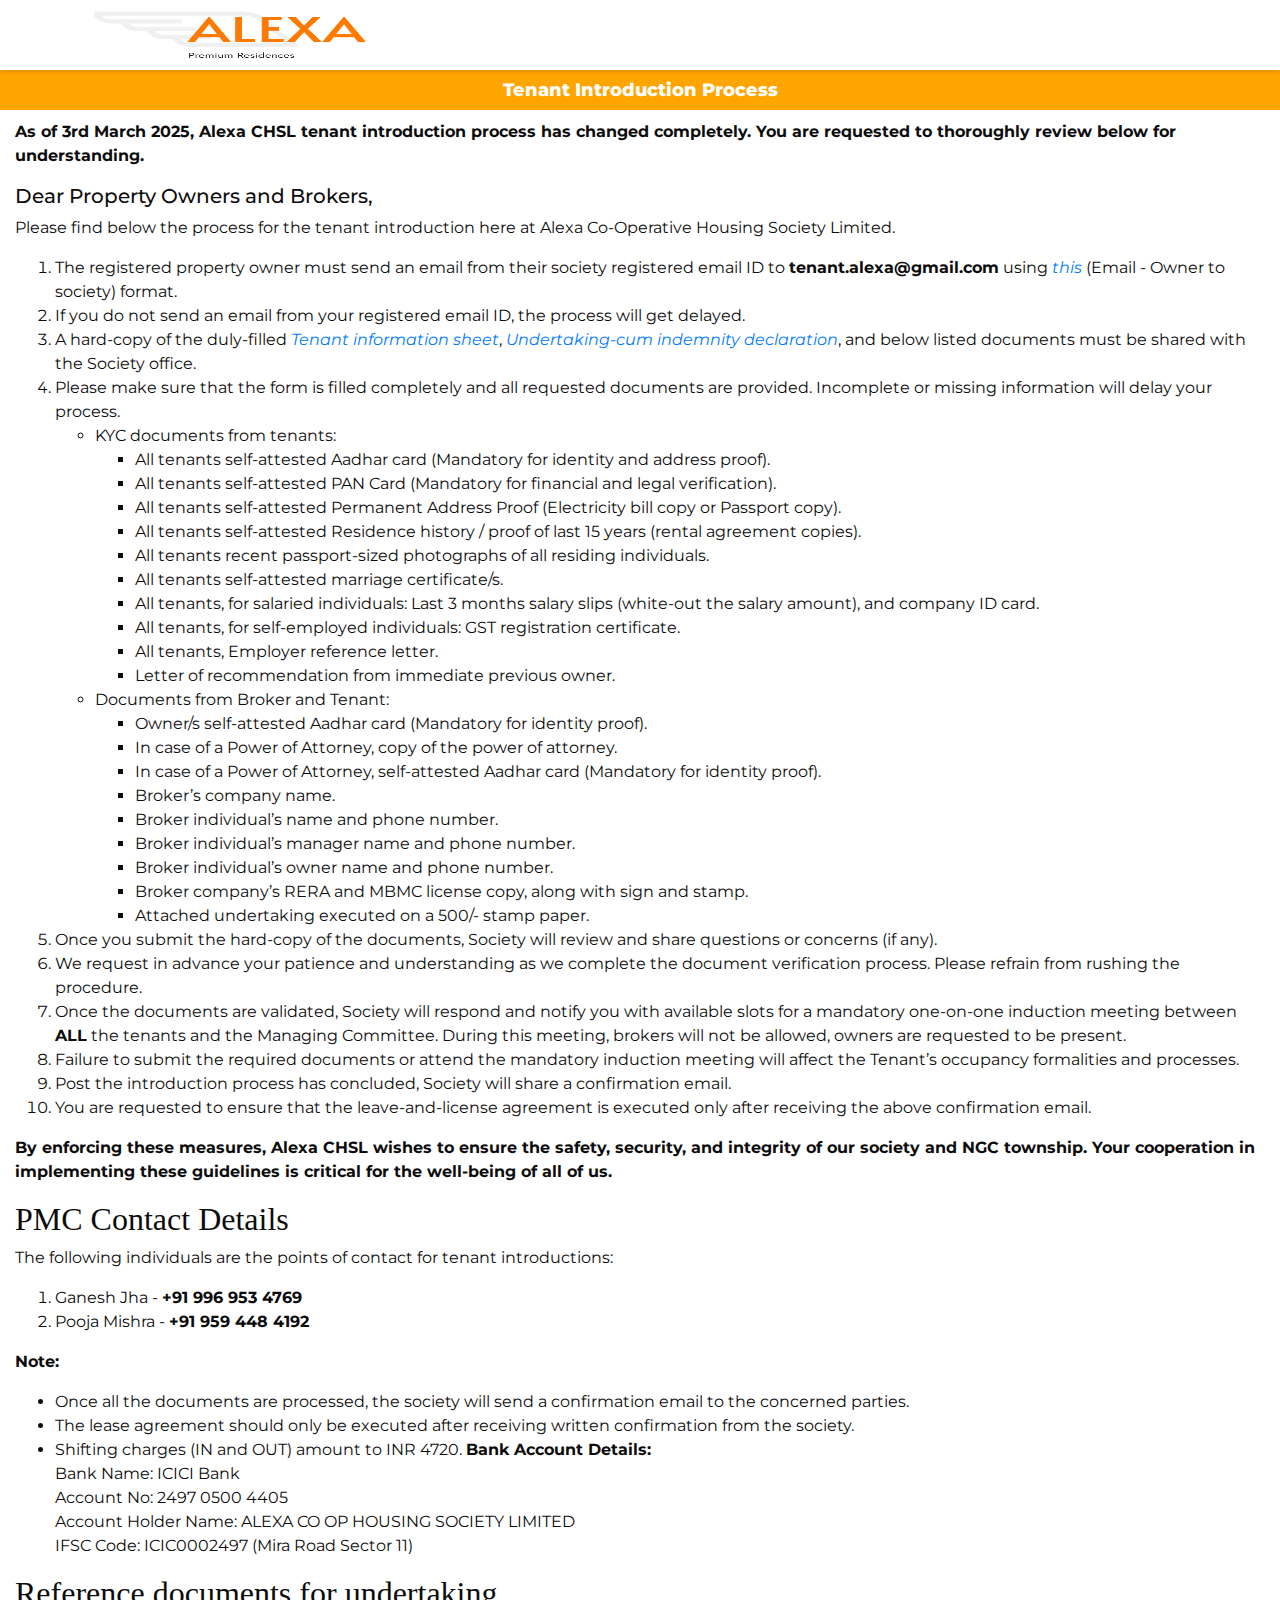
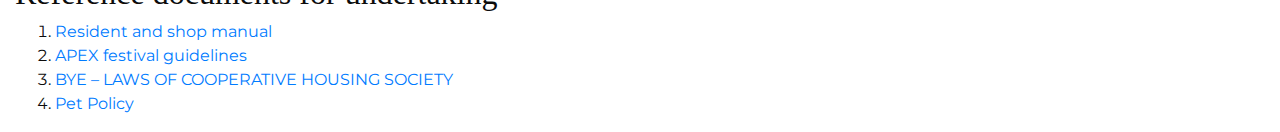
==== ti.html @ 5bb57ab9 "Create ti.html" ====
<!DOCTYPE html>
<html lang="en">
<head>
    <!-- Basic Meta Tags -->
    <meta charset="utf-8" />
    <meta http-equiv="X-UA-Compatible" content="IE=edge" />
    
    <!-- Mobile and Responsive Meta Tags -->
    <meta name="viewport" content="width=device-width, initial-scale=1, shrink-to-fit=no" />

    <!-- Site Meta Tags -->
    <meta name="keywords" content="housing, society, tenant, introduction, security" />
    <meta name="description" content="Tenant Introduction Process at Alexa Housing Society" />
    <meta name="author" content="Alexa Housing Society" />

    <!-- Favicon -->
    <link rel="shortcut icon" href="images/favicon.png" type="image/png" />

    <title>Alexa Housing Society - Tenant Introduction</title>

    <!-- External Stylesheets -->
    <link rel="stylesheet" type="text/css" href="css/bootstrap.css" />
    <link href="css/font-awesome.min.css" rel="stylesheet" />
    <link href="css/style.css" rel="stylesheet" />
    <link href="css/responsive.css" rel="stylesheet" />
</head>
<body class="sub_page">

    <!-- Hero Area Section -->
    <div class="hero_area">
        <!-- Header Section -->
        <header class="header_section">
            <div class="container" style="padding-left: 15px; padding-right: 15px;">
                <nav class="navbar navbar-expand-lg custom_nav-container">
                    <a class="navbar-brand" href="index.html">
                        <img width="250" src="images/logo.png" alt="Alexa Housing Society Logo" />
                    </a>
                    <button class="navbar-toggler" type="button" data-toggle="collapse" data-target="#navbarSupportedContent" aria-controls="navbarSupportedContent" aria-expanded="false" aria-label="Toggle navigation">
                        <span></span>
                    </button>
                    <div class="collapse navbar-collapse" id="navbarSupportedContent">
                        <ul class="navbar-nav">
                            <!-- TODO: Add Menu options here -->
                        </ul>
                    </div>
                </nav>
            </div>
        </header>
        <!-- End Header Section -->
    </div>

    <!-- Inner Page Section -->
    <section class="inner_page_head" style="padding-left: 15px; padding-right: 15px;">
        <div class="container_fluid">
            <div class="row">
                <div class="col-md-12">
                    <div class="full">
                        <h3>Tenant Introduction Process</h3>
                    </div>
                </div>
            </div>
        </div>
    </section>
    <!-- End Inner Page Section -->

    <!-- Product Section (Tenant Process Details) -->
    <section class="product_section" style="padding-left: 15px; padding-right: 15px; padding-top: 10px;">
        <p><b> As of 3rd March 2025, Alexa CHSL tenant introduction process has changed completely. You are requested to thoroughly review below for understanding. </b></p>
        <h5 id="dear-owners-and-brokers">Dear Property Owners and Brokers,</h5>
        <p>Please find below the process for the tenant introduction here at Alexa Co-Operative Housing Society Limited.</p>

        <ol>
        <li>The registered property owner must send an email from their society registered email ID to <strong>tenant.alexa@gmail.com</strong> using <em><a href="./documents/owner-to-society-email.docx">this</a></em> (Email - Owner to society) format.</li>
        <li>If you do not send an email from your registered email ID, the process will get delayed.</li>
        <li>A hard-copy of the duly-filled <em><a href="./documents/tenant-information-sheet.docx">Tenant information sheet</a></em>, <em><a href="./documents/undertaking-cum-indemnity-declaration.docx">Undertaking-cum indemnity declaration</a></em>, and below listed documents must be shared with the Society office.</li>
        <li>Please make sure that the form is filled completely and all requested documents are provided. Incomplete or missing information will delay your process.</li>
        <ul>
            <li><span class="important">KYC documents from tenants:</span>
                <ul>
                    <li>All tenants self-attested Aadhar card (Mandatory for identity and address proof).</li>
                    <li>All tenants self-attested PAN Card (Mandatory for financial and legal verification).</li>
                    <li>All tenants self-attested Permanent Address Proof (Electricity bill copy or Passport copy).</li>
                    <li>All tenants self-attested Residence history / proof of last 15 years (rental agreement copies).</li>
                    <li>All tenants recent passport-sized photographs of all residing individuals.</li>
                    <li>All tenants self-attested marriage certificate/s.</li>
                    <li>All tenants, for salaried individuals: Last 3 months salary slips (white-out the salary amount), and company ID card.</li>
                    <li>All tenants, for self-employed individuals: GST registration certificate.</li>
                    <li>All tenants, Employer reference letter.</li>
                    <li>Letter of recommendation from immediate previous owner.</li>
                </ul>
            </li>
            <li><span class="important">Documents from Broker and Tenant:</span>
                <ul>
                    <li>Owner/s self-attested Aadhar card (Mandatory for identity proof).</li>
                    <li>In case of a Power of Attorney, copy of the power of attorney.</li>
                    <li>In case of a Power of Attorney, self-attested Aadhar card (Mandatory for identity proof).</li>
                    <li>Broker’s company name.</li>
                    <li>Broker individual’s name and phone number.</li>
                    <li>Broker individual’s manager name and phone number.</li>
                    <li>Broker individual’s owner name and phone number.</li>
                    <li>Broker company’s RERA and MBMC license copy, along with sign and stamp.</li>
                    <li>Attached undertaking executed on a 500/- stamp paper.</li>
                </ul>
            </li>
        </ul>
        <li>Once you submit the hard-copy of the documents, Society will review and share questions or concerns (if any).</li>
        <li>We request in advance your patience and understanding as we complete the document verification process. Please refrain from rushing the procedure.</li>
        <li>Once the documents are validated, Society will respond and notify you with available slots for a mandatory one-on-one induction meeting between <strong>ALL</strong> the tenants and the Managing Committee. During this meeting, brokers will not be allowed, owners are requested to be present.</li>
        <li>Failure to submit the required documents or attend the mandatory induction meeting will affect the Tenant’s occupancy formalities and processes.</li>
        <li>Post the introduction process has concluded, Society will share a confirmation email.</li>
        <li>You are requested to ensure that the leave-and-license agreement is executed only after receiving the above confirmation email.</li>
    </ol>
        
        <p><strong> By enforcing these measures, Alexa CHSL wishes to ensure the safety, security, and integrity of our society and NGC township. Your cooperation in implementing these guidelines is critical for the well-being of all of us. </strong></p>

        <h2 id="manager-s-name-contact-information">PMC Contact Details</h2>

        <p>The following individuals are the points of contact for tenant introductions:</p>
        <ol>
            <li>Ganesh Jha - <strong>+91 996 953 4769</strong></li>
            <li>Pooja Mishra - <strong>+91 959 448 4192</strong></li>
        </ol>
        
        <p><strong>Note:</strong></p>
        <ul>
            <li>Once all the documents are processed, the society will send a confirmation email to the concerned parties.</li>
            <li>The lease agreement should only be executed after receiving written confirmation from the society.</li>
            <li>Shifting charges (IN and OUT) amount to INR 4720. <strong>Bank Account Details:</strong><br>
                Bank Name: ICICI Bank<br>
                Account No: 2497 0500 4405 <br>
                Account Holder Name: ALEXA CO OP HOUSING SOCIETY LIMITED <br>
                IFSC Code: ICIC0002497 (Mira Road Sector 11)
            </li>
        </ul>

        <h2 id="required-documents-for-shifting">Reference documents for undertaking</h2>
        <ol>
            <li><a href="./documents/resident-and-shop-manual.pdf">Resident and shop manual</a></li>
            <li><a href="./documents/apex-festival-guidelines.pdf">APEX festival guidelines</a></li>
            <li><a href="./documents/bye-laws-chsl.pdf">BYE – LAWS OF  COOPERATIVE HOUSING SOCIETY</a></li>
            <li><a href="./documents/pet-policy.pdf">Pet Policy</a></li>
        </ol>
    </section>
    <!-- End Product Section -->

    <!-- Footer Section -->
    <!-- You can add your footer code here if needed -->

    <!-- JavaScript Files -->
    <script src="js/jquery-3.4.1.min.js"></script>
    <script src="js/popper.min.js"></script>
    <script src="js/bootstrap.js"></script>
    <script src="js/custom.js"></script>

</body>
</html>
---- css/style.css ----
@import url('https://fonts.googleapis.com/css2?family=Montserrat:ital,wght@0,100;0,200;0,300;0,400;0,500;0,600;0,700;0,800;0,900;1,100;1,200;1,300;1,400;1,500;1,600;1,700;1,800;1,900&display=swap');

* {
  box-sizing: border-box;
}
body {
  font-family: 'Montserrat', sans-serif;
  color: #0c0c0c;
  background-color: #ffffff;
  overflow-x: hidden;
}

.layout_padding {
  padding: 70px 0;
}

.layout_padding2 {
  padding: 75px 0;
}

.layout_padding2-top {
  padding-top: 75px;
}

.layout_padding2-bottom {
  padding-bottom: 75px;
}

.layout_padding-top {
  padding-top: 90px;
}

.layout_padding-bottom {
  padding-bottom: 90px;
}

h1,
h2 {
  font-family: 'Playfair Display', serif;
}

.heading_container {
  display: -webkit-box;
  display: -ms-flexbox;
  display: flex;
  -webkit-box-orient: vertical;
  -webkit-box-direction: normal;
      -ms-flex-direction: column;
          flex-direction: column;
  -webkit-box-align: start;
      -ms-flex-align: start;
          align-items: flex-start;
}

.heading_container h2 {
    position: relative;
    margin-bottom: 0;
    font-size: 3.5rem;
    font-weight: bold;
}

.heading_container h2::after {
    content: "";
    display: block;
    width: 70px;
    height: 5px;
    background: #f7444e;
    margin: 10px auto 10px;
}

.heading_container h2 span {
  color: #f7444e;
}

.heading_container p {
  margin-top: 10px;
  margin-bottom: 0;
}

.heading_container.heading_center {
  -webkit-box-align: center;
      -ms-flex-align: center;
          align-items: center;
  text-align: center;
}

a,
a:hover,
a:focus {
  text-decoration: none;
}

a:hover,
a:focus {
  color: initial;
}

.btn,
.btn:focus {
  outline: none !important;
  -webkit-box-shadow: none;
          box-shadow: none;
}

/*header section*/
.hero_area {
  position: relative;
  min-height: 100vh;
  display: -webkit-box;
  display: -ms-flexbox;
  display: flex;
  -webkit-box-orient: vertical;
  -webkit-box-direction: normal;
      -ms-flex-direction: column;
          flex-direction: column;
}

.sub_page .hero_area {
  min-height: auto;
  -webkit-box-shadow: 0 0 5px 0 rgba(0, 0, 0, 0.25);
          box-shadow: 0 0 5px 0 rgba(0, 0, 0, 0.25);
}

.header_section {
    padding: 5px 0;
}

.header_section .container-fluid {
  padding-right: 25px;
  padding-left: 25px;
}

.navbar-brand {
  font-family: 'Playfair Display', serif;
}

.navbar-brand span {
  font-weight: bold;
  font-size: 32px;
  color: #000000;
}
.navbar-brand img {
  width: 300px ;
  height: 50px;
}

.custom_nav-container {
  padding: 0;
}

.custom_nav-container .navbar-nav {
  margin-left: auto;
}

.custom_nav-container .navbar-nav .nav-item .nav-link {
    padding: 5px 20px;
    color: #131313;
    text-align: center;
    text-transform: uppercase;
    border-radius: 5px;
    -webkit-transition: all 0.3s;
    transition: all 0.3s;
    font-weight: 700;
}

.custom_nav-container .navbar-nav .nav-item .nav-link svg {
  width: 17px;
  height: auto;
  fill: #000000;
  margin-bottom: 2px;
}

.custom_nav-container .navbar-nav .nav-item:hover .nav-link, .custom_nav-container .navbar-nav .nav-item.active .nav-link {
  color: #f7444e;
}

.custom_nav-container .navbar-nav .nav-item:hover .nav-link svg, .custom_nav-container .navbar-nav .nav-item.active .nav-link svg {
  fill: #f7444e;
}

.custom_nav-container .nav_search-btn {
  width: 35px;
  height: 35px;
  padding: 0;
  border: none;
  color: #000000;
}

.custom_nav-container .nav_search-btn:hover {
  color: #f7444e;
}

.custom_nav-container .navbar-toggler {
  outline: none;
}

.custom_nav-container .navbar-toggler {
  padding: 0;
  width: 37px;
  height: 42px;
  -webkit-transition: all 0.3s;
  transition: all 0.3s;
}

.custom_nav-container .navbar-toggler span {
  display: block;
  width: 35px;
  height: 4px;
  background-color: #000000;
  margin: 7px 0;
  -webkit-transition: all 0.3s;
  transition: all 0.3s;
  position: relative;
  border-radius: 5px;
  transition: all 0.3s;
}

.custom_nav-container .navbar-toggler span::before, .custom_nav-container .navbar-toggler span::after {
  content: "";
  position: absolute;
  left: 0;
  height: 100%;
  width: 100%;
  background-color: #000000;
  top: -10px;
  border-radius: 5px;
  -webkit-transition: all 0.3s;
  transition: all 0.3s;
}

.custom_nav-container .navbar-toggler span::after {
  top: 10px;
}

.custom_nav-container .navbar-toggler[aria-expanded="true"] {
  -webkit-transform: rotate(360deg);
          transform: rotate(360deg);
}

.custom_nav-container .navbar-toggler[aria-expanded="true"] span {
  -webkit-transform: rotate(45deg);
          transform: rotate(45deg);
}

.custom_nav-container .navbar-toggler[aria-expanded="true"] span::before, .custom_nav-container .navbar-toggler[aria-expanded="true"] span::after {
  -webkit-transform: rotate(90deg);
          transform: rotate(90deg);
  top: 0;
}

/*end header section*/
/* slider section */
.slider_section {
  -webkit-box-flex: 1;
      -ms-flex: 1;
          flex: 1;
  display: -webkit-box;
  display: -ms-flexbox;
  display: flex;
  -webkit-box-align: center;
      -ms-flex-align: center;
          align-items: center;
  position: relative;
  padding: 90px 0 75px 0;
}

.slider_section .row {
  -webkit-box-align: center;
      -ms-flex-align: center;
          align-items: center;
}

.slider_section #customCarousel1 {
  width: 100%;
  position: unset;
}

.slider_section .detail-box h1 {
    font-size: 4.5rem;
    font-weight: bold;
    margin-bottom: 15px;
    color: #002c3e;
    line-height: 70px;
}

.slider_section .detail-box h1 span {
  color: #f7444e;
}

.slider_section .detail-box p {
    font-size: 16px;
    margin-top: 20px;
    margin-bottom: 1.5rem;
}

.slider_section .detail-box a {
    display: inline-block;
    padding: 12px 45px;
    background-color: #f7444e;
    border: 1px solid #f7444e;
    color: #ffffff;
    border-radius: 0;
    -webkit-transition: all 0.3s;
    transition: all 0.3s;
    margin-top: 10px;
    font-weight: 700;
}

.slider_section .detail-box a:hover {
  background-color: transparent;
  color: #f7444e;
}

.slider_section .img-box img {
  width: 100%;
}

.slider_section .carousel-indicators {
  position: unset;
  margin: 0;
  margin-top: 45px;
  -webkit-box-pack: start;
      -ms-flex-pack: start;
          justify-content: flex-start;
  -webkit-box-align: center;
      -ms-flex-align: center;
          align-items: center;
}

.slider_section .carousel-indicators li {
  background-color: #ffffff;
  width: 12px;
  height: 12px;
  border-radius: 100%;
  opacity: 1;
}

.slider_section .carousel-indicators li.active {
  width: 20px;
  height: 20px;
  background-color: #f7444e;
}

.slider_bg_box {
  position: absolute;
  top: 0;
  left: 0;
  width: 100%;
  height: 100%;
  z-index: -1;
}

.slider_bg_box img {
  width: 100%;
  height: 100%;
  -o-object-fit: cover;
     object-fit: cover;
  -o-object-position: top right;
     object-position: top right;
}

.product_section .heading_container {
  margin-bottom: 20px;
}

.product_section .box {
    position: relative;
    margin-top: 25px;
    padding: 35px 35px;
    background-color: #f7f8f9;
    -webkit-transition: all .3s;
    transition: all .3s;
    overflow: hidden;
    box-shadow: 5px 5px 5px -5px rgba(0,0,0,.2);
    border: solid #fff 10px;
}

.product_section .box .img-box {
  display: -webkit-box;
  display: -ms-flexbox;
  display: flex;
  -webkit-box-pack: center;
      -ms-flex-pack: center;
          justify-content: center;
  -webkit-box-align: center;
      -ms-flex-align: center;
          align-items: center;
  height: 215px;
}

.product_section .box .img-box img {
  max-width: 100%;
  max-height: 160px;
  -webkit-transition: all .3s;
  transition: all .3s;
}

.product_section .box .detail-box {
  text-align: center;
  display: -webkit-box;
  display: -ms-flexbox;
  display: flex;
  -webkit-box-pack: justify;
      -ms-flex-pack: justify;
          justify-content: space-between;
}

.product_section .box .detail-box h5 {
  font-size: 18px;
  margin-top: 10px;
}

.product_section .box .detail-box h6 {
  margin-top: 10px;
  color: #002c3e;
  font-weight: 600;
}

.product_section .box:hover img {
  -webkit-transform: scale(1.1);
          transform: scale(1.1);
}

.product_section .box:hover .option_container {
  opacity: 1;
  visibility: visible;
  -webkit-transform: translateY(0);
          transform: translateY(0);
}
.arrival_section {
    background-color: #d4ced0;
}
.product_section .option_container {
  position: absolute;
  top: 0;
  left: 0;
  width: 100%;
  height: 100%;
  display: -webkit-box;
  display: -ms-flexbox;
  display: flex;
  -webkit-box-pack: center;
      -ms-flex-pack: center;
          justify-content: center;
  -webkit-box-align: center;
      -ms-flex-align: center;
          align-items: center;
  background-color: rgba(255, 255, 255, 0.6);
  z-index: 3;
  opacity: 0;
  visibility: hidden;
  -webkit-transition: all .2s;
  transition: all .2s;
  -webkit-transform: translateY(100%);
          transform: translateY(100%);
}

.product_section .options {
  display: -webkit-box;
  display: -ms-flexbox;
  display: flex;
  -webkit-box-orient: vertical;
  -webkit-box-direction: normal;
      -ms-flex-direction: column;
          flex-direction: column;
  -webkit-box-align: center;
      -ms-flex-align: center;
          align-items: center;
}

.product_section .options a {
  display: inline-block;
  padding: 8px 15px;
  border-radius: 30px;
  width: 165px;
  text-align: center;
  -webkit-transition: all .3s;
  transition: all .3s;
  margin: 5px 0;
}

.product_section .options .option1 {
  background-color: #f7444e;
  border: 1px solid #f7444e;
  color: #ffffff;
}

.product_section .options .option1:hover {
  background-color: transparent;
  color: #f7444e;
}

.product_section .options .option2 {
  background-color: #000000;
  border: 1px solid #000000;
  color: #ffffff;
}

.product_section .options .option2:hover {
  background-color: transparent;
  color: #000000;
}

.product_section .btn-box {
  display: -webkit-box;
  display: -ms-flexbox;
  display: flex;
  -webkit-box-pack: center;
      -ms-flex-pack: center;
          justify-content: center;
  margin-top: 45px;
}

.product_section .btn-box a {
  display: inline-block;
  padding: 10px 40px;
  background-color: #f7444e;
  border: 1px solid #f7444e;
  color: #ffffff;
  border-radius: 0;
  -webkit-transition: all 0.3s;
  transition: all 0.3s;
}

.product_section .btn-box a:hover {
  background-color: transparent;
  color: #f7444e;
}

.arrival_section .heading_container {
  color: #002c3e;
  margin-bottom: 10px;
}

.arrival_section .box {
  padding: 120px 45px;
  position: relative;
}

.arrival_section .arrival_bg_box {
    position: absolute;
    top: 0;
    left: 0;
    width: 100%;
    height: 100%;
    z-index: 3;
}

.arrival_section .arrival_bg_box img {
    width: 50%;
    height: 100%;
    -o-object-fit: cover;
    object-fit: cover;
    -o-object-position: top left;
    object-position: top left;
}

.arrival_section a {
  display: inline-block;
  padding: 10px 45px;
  background-color: #f7444e;
  border: 1px solid #f7444e;
  color: #ffffff;
  border-radius: 0;
  -webkit-transition: all 0.3s;
  transition: all 0.3s;
}

.arrival_section a:hover {
  background-color: transparent;
  color: #f7444e;
}

.why_section .box {
    text-align: center;
    margin-top: 45px;
    background-color: #002c3e;
    padding: 45px 50px;
    border-radius: 5px;
    color: #ffffff;
}

.detail-box h5 {
    font-size: 21px;
    font-weight: 700;
}

.remove_line_bt h2::after {
    display: none;
}

.why_section .box .img-box {
  margin-bottom: 15px;
}

.why_section .box .img-box svg {
  width: 55px;
  height: auto;
  fill: #ffffff;
}

.subscribe_section {
  text-align: center;
}

.subscribe_section .box {
  background-color: #d4ced0;
  padding: 75px 45px;
}

.subscribe_section .subscribe_form .heading_container {
  -webkit-box-pack: center;
      -ms-flex-pack: center;
          justify-content: center;
  color: #002c3e;
}

.subscribe_section .subscribe_form .heading_container h2 {
  padding: 0 25px;
}

.subscribe_section .subscribe_form form {
  display: -webkit-box;
  display: -ms-flexbox;
  display: flex;
  -webkit-box-orient: vertical;
  -webkit-box-direction: normal;
      -ms-flex-direction: column;
          flex-direction: column;
  -webkit-box-align: center;
      -ms-flex-align: center;
          align-items: center;
}

.subscribe_section .subscribe_form form input {
    width: 100%;
    height: 60px;
    border: none;
    border-radius: 90px;
    outline: none;
    padding: 5px 25px;
    background-color: #ffffff;
    margin-top: 15px;
    text-align: left;
}

.subscribe_section .subscribe_form form input::-webkit-input-placeholder {
  color: #171620;
}

.subscribe_section .subscribe_form form input:-ms-input-placeholder {
  color: #171620;
}

.subscribe_section .subscribe_form form input::-ms-input-placeholder {
  color: #171620;
}

.subscribe_section .subscribe_form form input::placeholder {
  color: #171620;
}

.subscribe_section .subscribe_form form button {
  display: inline-block;
  padding: 10px 45px;
  background-color: #f7444e;
  border: 1px solid #f7444e;
  color: #ffffff;
  border-radius: 35px;
  -webkit-transition: all 0.3s;
  transition: all 0.3s;
  text-transform: uppercase;
  margin-top: 35px;
  font-weight: 600;
  width: 100%;
  max-width: 285px;
}

.subscribe_section .subscribe_form form button:hover {
  background-color: transparent;
  color: #f7444e;
}

.client_section .box {
  display: -webkit-box;
  display: -ms-flexbox;
  display: flex;
  -webkit-box-orient: vertical;
  -webkit-box-direction: normal;
      -ms-flex-direction: column;
          flex-direction: column;
  -webkit-box-align: center;
      -ms-flex-align: center;
          align-items: center;
  text-align: center;
  margin-top: 55px;
}

.client_section .box .img_container {
    width: auto;
    height: auto;
    border-radius: 100%;
    display: -webkit-box;
    display: -ms-flexbox;
    display: flex;
    -webkit-box-pack: end;
    -ms-flex-pack: end;
    justify-content: flex-end;
    -webkit-box-align: center;
    -ms-flex-align: center;
    align-items: center;
    background-color: transparent;
}

.client_section .box .img_container .img-box {
    width: auto;
    height: auto;
    border-radius: 100%;
    display: -webkit-box;
    display: -ms-flexbox;
    display: flex;
    -webkit-box-pack: center;
    -ms-flex-pack: center;
    justify-content: center;
    -webkit-box-align: center;
    -ms-flex-align: center;
    align-items: center;
    background-color: #ffffff;
    margin-right: -1px;
}

.client_section .box .img_container .img-box .img_box-inner {
  width: 150px;
  height: 150px;
  border-radius: 100%;
  display: -webkit-box;
  display: -ms-flexbox;
  display: flex;
  -webkit-box-pack: center;
      -ms-flex-pack: center;
          justify-content: center;
  -webkit-box-align: center;
      -ms-flex-align: center;
          align-items: center;
  overflow: hidden;
}

.client_section .box .img_container .img-box .img_box-inner img {
  width: 100%;
}

.client_section .box .detail-box {
  margin-top: 25px;
}

.client_section .box .detail-box h5 {
  font-size: 20px;
  font-weight: 600;
}

.client_section .box .detail-box h6 {
  font-size: 15px;
  color: #999998;
}

.client_section .carousel-control-prev,
.client_section .carousel-control-next {
  top: 43%;
  -webkit-transform: translateY(-50%);
          transform: translateY(-50%);
  opacity: 1;
  width: auto;
  margin: 0 5px;
  width: 50px;
  height: 50px;
  opacity: 1;
  color: #ffffff;
  background-color: #f7444e;
  border-radius: 100%;
}

.client_section .carousel-control-prev:hover,
.client_section .carousel-control-next:hover {
  background-color: #212121;
}

.client_section .carousel-control-prev {
  left: 25%;
}

.client_section .carousel-control-next {
  right: 25%;
}

/* footer section*/
.footer_section {
  background-color: #002c3e;
  color: #ffffff;
  padding-top: 70px;
}

.footer_section {
    color: #ffffff;
    text-align: left;
}

.footer_section h4 {
  font-size: 28px;
}

.footer_section h4,
.footer_section .footer-logo {
  font-weight: 600;
  margin-bottom: 20px;
  font-family: 'Playfair Display', serif;
  text-align: left;
}

.footer_section .footer-col {
  margin-bottom: 30px;
}

.footer_section .footer_contact .contact_link_box {
  display: -webkit-box;
  display: -ms-flexbox;
  display: flex;
  -webkit-box-orient: vertical;
  -webkit-box-direction: normal;
      -ms-flex-direction: column;
          flex-direction: column;
}

.footer_section .footer_contact .contact_link_box a {
    margin: 10px 0;
    color: #ffffff;
}

.footer_section .footer_contact .contact_link_box a i {
  margin-right: 5px;
}

.footer_section .footer_contact .contact_link_box a:hover {
  color: #f7444e;
}

.footer_section .footer-logo {
  display: block;
  font-weight: bold;
  font-size: 32px;
  color: #ffffff;
}

.footer_section .footer_social {
    display: -webkit-box;
    display: -ms-flexbox;
    display: flex;
    -webkit-box-pack: left;
    -ms-flex-pack: center;
    justify-content: left;
    margin-top: 25px;
    margin-bottom: 10px;
}

.footer_section .footer_social a {
  display: -webkit-box;
  display: -ms-flexbox;
  display: flex;
  -webkit-box-pack: center;
      -ms-flex-pack: center;
          justify-content: center;
  -webkit-box-align: center;
      -ms-flex-align: center;
          align-items: center;
  color: #002c3e;
  width: 30px;
  height: 30px;
  border-radius: 100%;
  background-color: #ffffff;
  border-radius: 100%;
  margin: 0 2.5px;
  font-size: 18px;
}

.footer_section .footer_social a:hover {
  color: #f7444e;
}

.footer_section .map_container {
  width: 100%;
  height: 175px;
  overflow: hidden;
  display: -webkit-box;
  display: -ms-flexbox;
  display: flex;
  -webkit-box-align: stretch;
      -ms-flex-align: stretch;
          align-items: stretch;
}

.footer_section .map_container .map {
  height: 100%;
  -webkit-box-flex: 1;
      -ms-flex: 1;
          flex: 1;
}

.footer_section .map_container .map #googleMap {
  height: 100%;
}

.footer_section .footer-info {
  text-align: center;
  margin-top: 25px;
}

.footer_section .footer-info p {
    color: #ffffff;
    margin: 0;
    padding: 20px 0;
    border-top: 1px solid rgba(255,255,255,0.2);
}

.footer_section .footer-info p a {
  color: inherit;
}
/*# sourceMappingURL=style.css.map */

.heading_container.heading_center h3 {
    position: relative;
    margin-bottom: 15px;
    font-size: 2.5rem;
    font-weight: bold;
    font-family: 'Playfair Display', serif;
}

li.nav-item ul {
    background: #fff;
    border: solid #000 2px;
    border-radius: 0;
    padding: 10px 20px;
    margin-left: 10px;
    margin-top: 10px;
    box-shadow: 4px 4px 0px 0 #000;
    width: 190px;
}

li.nav-item ul li {
    float: left;
    width: 100%;
    margin: 6px 0;
}

li.nav-item ul li a {
    color: #212529;
    font-size: 16px;
    font-weight: 500;
    letter-spacing: 0.2px;
    margin-top: 10px;
    transition: ease all 0.5s;
}

li.nav-item ul li a:hover, li.nav-item ul li a:focus {
    color: #f7444e;
}

.inner_page_head {
    background: #ffa500;
    text-align: center;
    color: #fff;
    padding-top: 10px;
    padding-bottom: 0px;
}

.inner_page_head h3 {
    font-size: 18px;
    font-weight: 800;
}

/** footer **/

footer {
    background: #f8f8f8;
    padding: 90px 0 70px;
}

.logo_footer {
    margin-bottom: 30px;
}

.information_f p {
    margin-bottom: 1.2rem;
    line-height: 25px;
    font-size: 15px;
}

.widget_menu h3 {
    font-size: 18px;
    font-weight: 700;
    text-transform: uppercase;
    letter-spacing: 0.2px;
    margin-bottom: 25px;
}

.widget_menu ul {
    list-style: none;
    padding: 0;
    margin: 0;
}

.widget_menu ul li {
    float: left;
    width: 100%;
}

.widget_menu ul li a {
    font-size: 15px;
    color: #000;
    margin-bottom: 0;
    float: left;
    width: 100%;
    margin-top: 5px;
}

.field {
    display: flex;
}

.widget_menu {
    float: left;
    width: 100%;
}

div.form_sub .field input[type="email"], div.form_sub .field input[type="email"]:hover, div.form_sub .field input[type="email"]:focus {
    padding: 10px 110px 10px 15px;
    border-radius: 0;
    border: solid #ccc 1px;
    font-size: 14px;
    position: relative;
    box-shadow: none;
    width: 100%;
    height: 48px;
}

.form_sub {
    position: relative;
}

.form_sub input[type="email"] + input[type="submit"] {
    position: absolute;
    right: 0;
    background: #f7444e;
    color: #fff;
    border: none;
    top: 0px;
    font-size: 14px;
    height: 48px;
    font-weight: 600;
    padding: 0 15px;
}

form input {
    background: #fff;
    border: solid #ccc 1px;
    padding: 15px 15px;
    width: 100%;
    font-size: 14px;
    margin-bottom: 20px;
    text-transform: capitalize;
    line-height: normal;
}

form textarea {
    background: #fff;
    border: solid #ccc 1px;
    padding: 15px 15px;
    width: 100%;
    min-height: 150px;
    font-size: 14px;
    margin-bottom: 20px;
    text-transform: capitalize;
    line-height: normal;
}

form input[type="submit"] {
    border: none;
    padding: 15px 45px;
    width: auto;
    font-size: 16px;
    text-transform: capitalize;
    line-height: normal;
    margin: 0 auto;
    display: flex;
    background: #333;
    color: #fff;
    font-weight: 600;
    transition: ease all 0.1s;
}

form input[type="submit"]:hover,
form input[type="submit"]:focus {
    background: #f7444e;
    color: #fff;
}

/** cpy **/

.cpy_ {
    background: #222;
    text-align: center;
    padding: 20px 0;
}

.cpy_ p {
    margin: 0;
    color: #fff;
    font-size: 15px;
    font-weight: 400;
}

.cpy_ p a {
    margin: 0;
    color: #f7444e;
    font-size: 15px;
    font-weight: 400;
}

http://kute-themes.com/html/boutique/html/index.html
https://template.hasthemes.com/noraure/noraure/index.html
https://preview.hasthemes.com/xoss-preview/xoss/index.html
---- css/responsive.css ----
@media (max-width: 1300px) {}

@media (max-width: 1120px) {}

@media (max-width: 992px) {
  .hero_area {
    min-height: auto;
  }

  .custom_nav-container .navbar-nav {
    padding-top: 15px;
    align-items: center;
  }


  .custom_nav-container .navbar-nav .nav-item .nav-link {
    padding: 5px 25px;
    margin: 5px 0;
  }

  .slider_section .carousel-indicators {
    margin-top: 45px;
  }

  .client_section .carousel-control-prev {
    left: 15%;
  }

  .client_section .carousel-control-next {
    right: 15%;
  }

}

@media (max-width: 767px) {

  .slider_bg_box img {
    -o-object-position: top center;
    object-position: top center;
  }

  .arrival_section .arrival_bg_box img {
    -o-object-position: top right;
    object-position: top right;
  }

  .client_section .carousel-control-prev {
    left: 5%;
  }

  .client_section .carousel-control-next {
    right: 5%;
  }

  .slider_section .detail-box,
  .about_section .detail-box {
    margin-bottom: 45px;
  }

  .about_section .row {
    flex-direction: column-reverse;
  }

  .subscribe_section .box,
  .arrival_section .box {
    padding: 75px 25px;
  }

  .subscribe_section .subscribe_form form button {
    margin-top: 15px;
  }
}

@media (max-width: 576px) {
  .heading_container h2 {
    font-size: 2.2rem;
  }
}

@media (max-width: 480px) {
  .heading_container h2 {
    font-size: 2rem;
  }

  .carousel_btn_box {
    display: flex;
    justify-content: center;
    margin-top: 25px;
  }

  .client_section .carousel-control-prev,
  .client_section .carousel-control-next {
    position: unset;
    transform: none;
  }
}

@media (max-width: 420px) {}

@media (max-width: 376px) {
  .slider_section .detail-box h1 {
    font-size: 3rem;
  }
}

@media (min-width: 1200px) {
  .container {
    max-width: 1170px;
  }
}
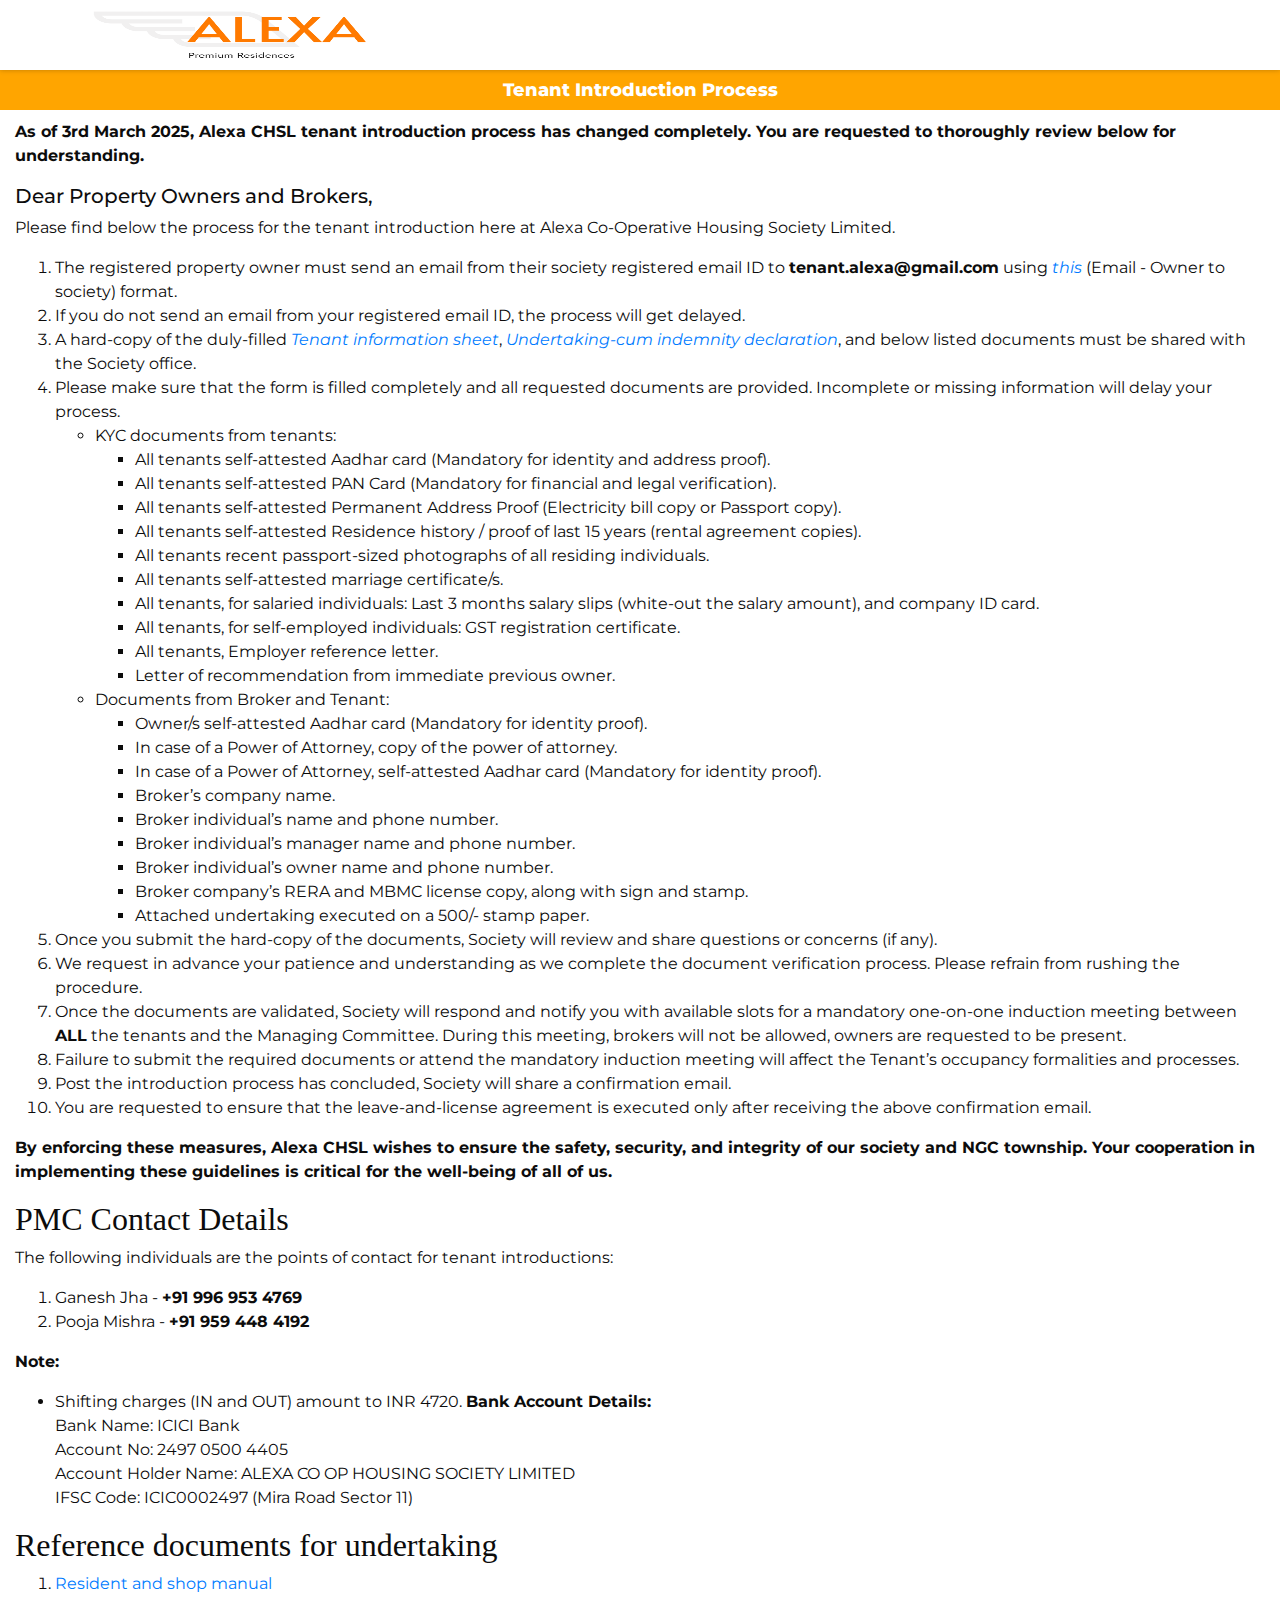
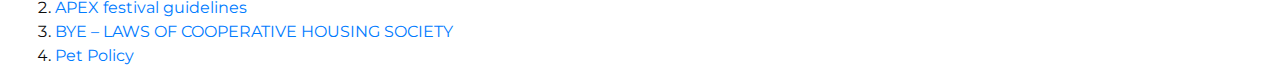
==== commit 2c8ad2bf: "Update ti.html" ====
--- a/ti.html
+++ b/ti.html
@@ -123,8 +123,6 @@
         
         <p><strong>Note:</strong></p>
         <ul>
-            <li>Once all the documents are processed, the society will send a confirmation email to the concerned parties.</li>
-            <li>The lease agreement should only be executed after receiving written confirmation from the society.</li>
             <li>Shifting charges (IN and OUT) amount to INR 4720. <strong>Bank Account Details:</strong><br>
                 Bank Name: ICICI Bank<br>
                 Account No: 2497 0500 4405 <br>
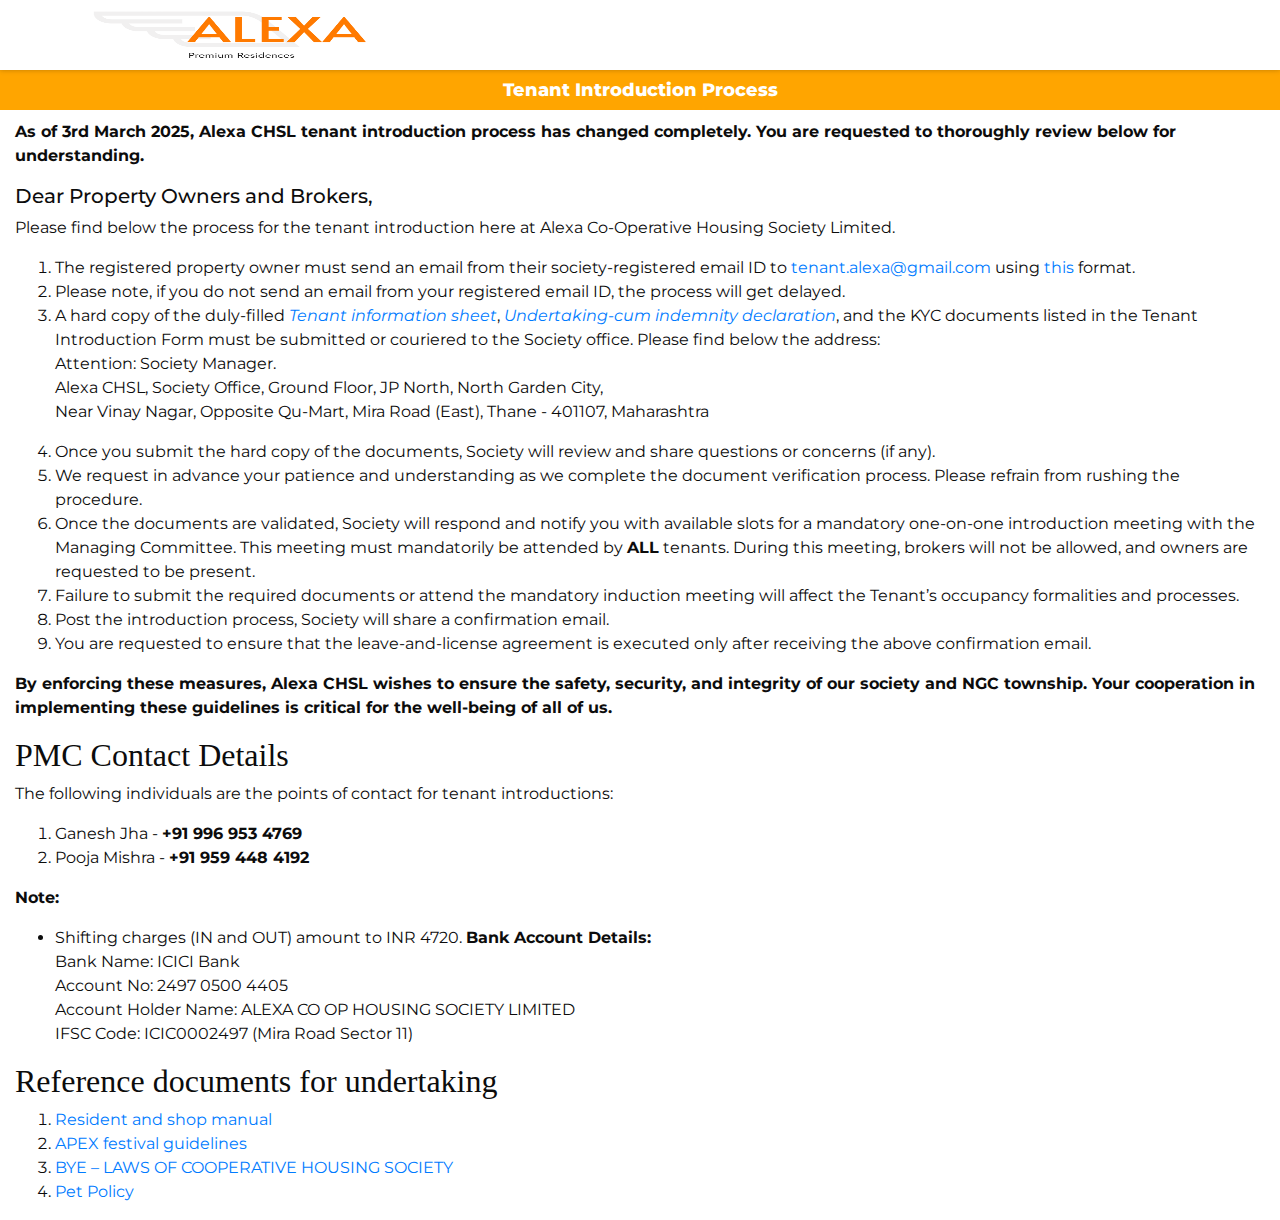
==== commit aef7323a: "Update ti.html" ====
--- a/ti.html
+++ b/ti.html
@@ -70,46 +70,18 @@
         <p>Please find below the process for the tenant introduction here at Alexa Co-Operative Housing Society Limited.</p>
 
         <ol>
-        <li>The registered property owner must send an email from their society registered email ID to <strong>tenant.alexa@gmail.com</strong> using <em><a href="./documents/owner-to-society-email.docx">this</a></em> (Email - Owner to society) format.</li>
-        <li>If you do not send an email from your registered email ID, the process will get delayed.</li>
-        <li>A hard-copy of the duly-filled <em><a href="./documents/tenant-information-sheet.docx">Tenant information sheet</a></em>, <em><a href="./documents/undertaking-cum-indemnity-declaration.docx">Undertaking-cum indemnity declaration</a></em>, and below listed documents must be shared with the Society office.</li>
-        <li>Please make sure that the form is filled completely and all requested documents are provided. Incomplete or missing information will delay your process.</li>
-        <ul>
-            <li><span class="important">KYC documents from tenants:</span>
-                <ul>
-                    <li>All tenants self-attested Aadhar card (Mandatory for identity and address proof).</li>
-                    <li>All tenants self-attested PAN Card (Mandatory for financial and legal verification).</li>
-                    <li>All tenants self-attested Permanent Address Proof (Electricity bill copy or Passport copy).</li>
-                    <li>All tenants self-attested Residence history / proof of last 15 years (rental agreement copies).</li>
-                    <li>All tenants recent passport-sized photographs of all residing individuals.</li>
-                    <li>All tenants self-attested marriage certificate/s.</li>
-                    <li>All tenants, for salaried individuals: Last 3 months salary slips (white-out the salary amount), and company ID card.</li>
-                    <li>All tenants, for self-employed individuals: GST registration certificate.</li>
-                    <li>All tenants, Employer reference letter.</li>
-                    <li>Letter of recommendation from immediate previous owner.</li>
-                </ul>
+            <li>The registered property owner must send an email from their society-registered email ID to <a href="mailto:tenant.alexa@gmail.com">tenant.alexa@gmail.com</a> using <a href="./documents/owner-to-society-email.docx">this</a> format.</li>
+            <li>Please note, if you do not send an email from your registered email ID, the process will get delayed.</li>
+            <li>A hard copy of the duly-filled <em><a href="./documents/tenant-information-sheet.docx">Tenant information sheet</a></em>, <em><a href="./documents/undertaking-cum-indemnity-declaration.docx">Undertaking-cum indemnity declaration</a></em>, and the KYC documents listed in the Tenant Introduction Form must be submitted or couriered to the Society office. Please find below the address:
+                <p class="address">Attention: Society Manager. <br>Alexa CHSL, Society Office, Ground Floor, JP North, North Garden City, <br>Near Vinay Nagar, Opposite Qu-Mart, Mira Road (East), Thane - 401107, Maharashtra</p>
             </li>
-            <li><span class="important">Documents from Broker and Tenant:</span>
-                <ul>
-                    <li>Owner/s self-attested Aadhar card (Mandatory for identity proof).</li>
-                    <li>In case of a Power of Attorney, copy of the power of attorney.</li>
-                    <li>In case of a Power of Attorney, self-attested Aadhar card (Mandatory for identity proof).</li>
-                    <li>Broker’s company name.</li>
-                    <li>Broker individual’s name and phone number.</li>
-                    <li>Broker individual’s manager name and phone number.</li>
-                    <li>Broker individual’s owner name and phone number.</li>
-                    <li>Broker company’s RERA and MBMC license copy, along with sign and stamp.</li>
-                    <li>Attached undertaking executed on a 500/- stamp paper.</li>
-                </ul>
-            </li>
-        </ul>
-        <li>Once you submit the hard-copy of the documents, Society will review and share questions or concerns (if any).</li>
-        <li>We request in advance your patience and understanding as we complete the document verification process. Please refrain from rushing the procedure.</li>
-        <li>Once the documents are validated, Society will respond and notify you with available slots for a mandatory one-on-one induction meeting between <strong>ALL</strong> the tenants and the Managing Committee. During this meeting, brokers will not be allowed, owners are requested to be present.</li>
-        <li>Failure to submit the required documents or attend the mandatory induction meeting will affect the Tenant’s occupancy formalities and processes.</li>
-        <li>Post the introduction process has concluded, Society will share a confirmation email.</li>
-        <li>You are requested to ensure that the leave-and-license agreement is executed only after receiving the above confirmation email.</li>
-    </ol>
+            <li>Once you submit the hard copy of the documents, Society will review and share questions or concerns (if any).</li>
+            <li>We request in advance your patience and understanding as we complete the document verification process. Please refrain from rushing the procedure.</li>
+            <li>Once the documents are validated, Society will respond and notify you with available slots for a mandatory one-on-one introduction meeting with the Managing Committee. This meeting must mandatorily be attended by <strong>ALL</strong> tenants. During this meeting, brokers will not be allowed, and owners are requested to be present.</li>
+            <li>Failure to submit the required documents or attend the mandatory induction meeting will affect the Tenant’s occupancy formalities and processes.</li>
+            <li>Post the introduction process, Society will share a confirmation email.</li>
+            <li>You are requested to ensure that the leave-and-license agreement is executed only after receiving the above confirmation email.</li>
+        </ol>
         
         <p><strong> By enforcing these measures, Alexa CHSL wishes to ensure the safety, security, and integrity of our society and NGC township. Your cooperation in implementing these guidelines is critical for the well-being of all of us. </strong></p>
 
